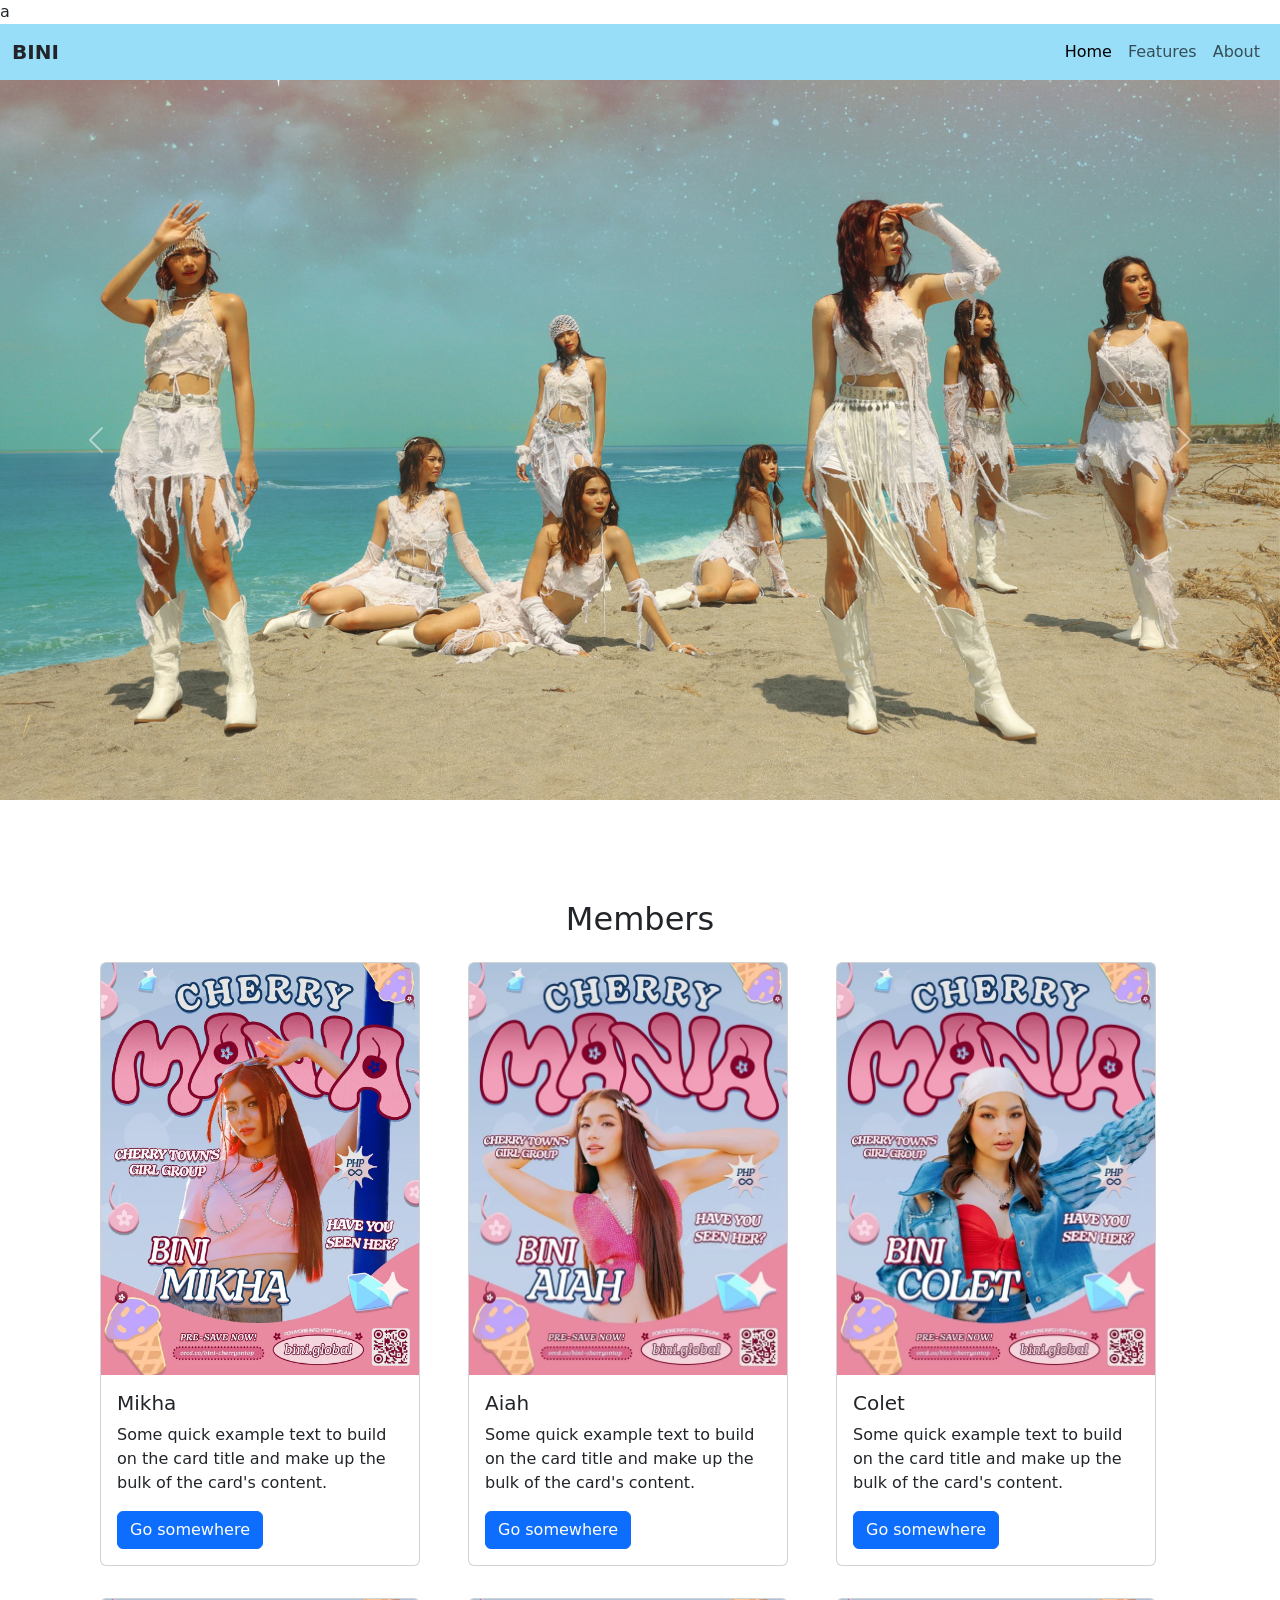
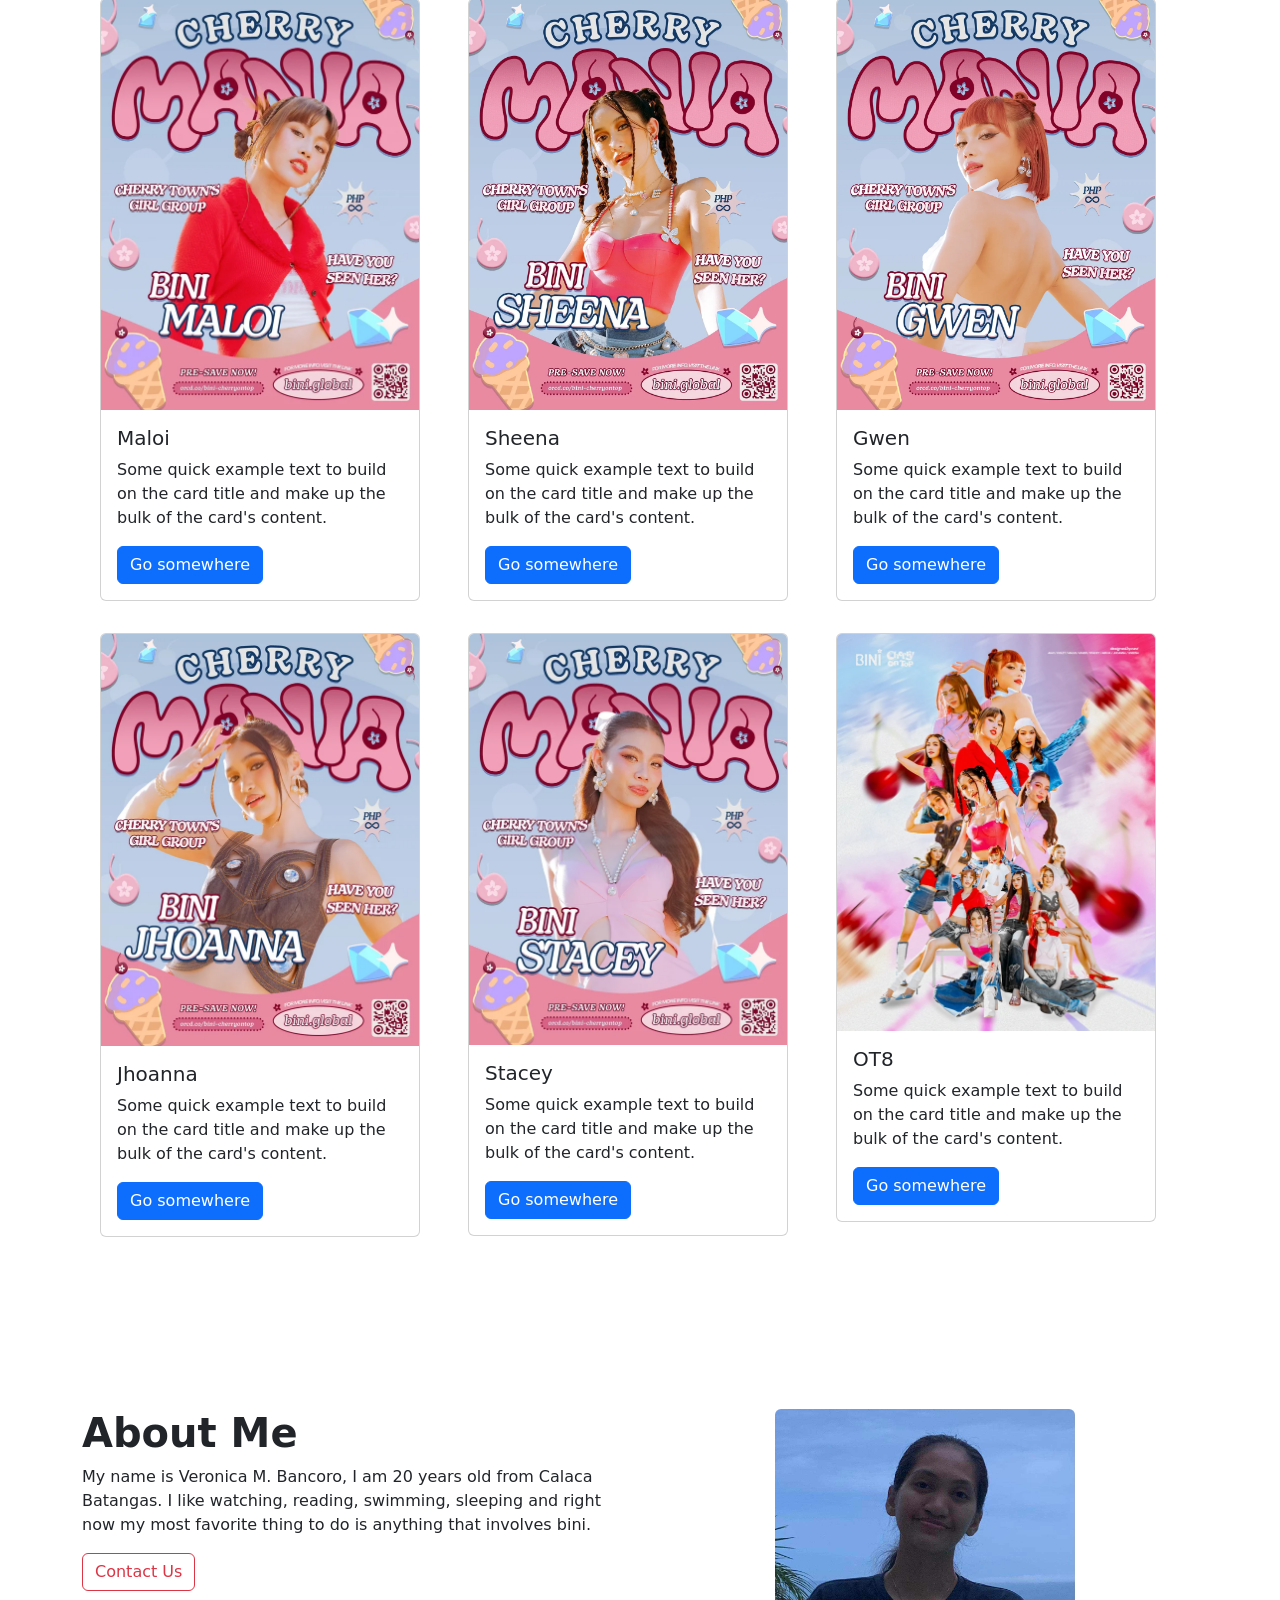
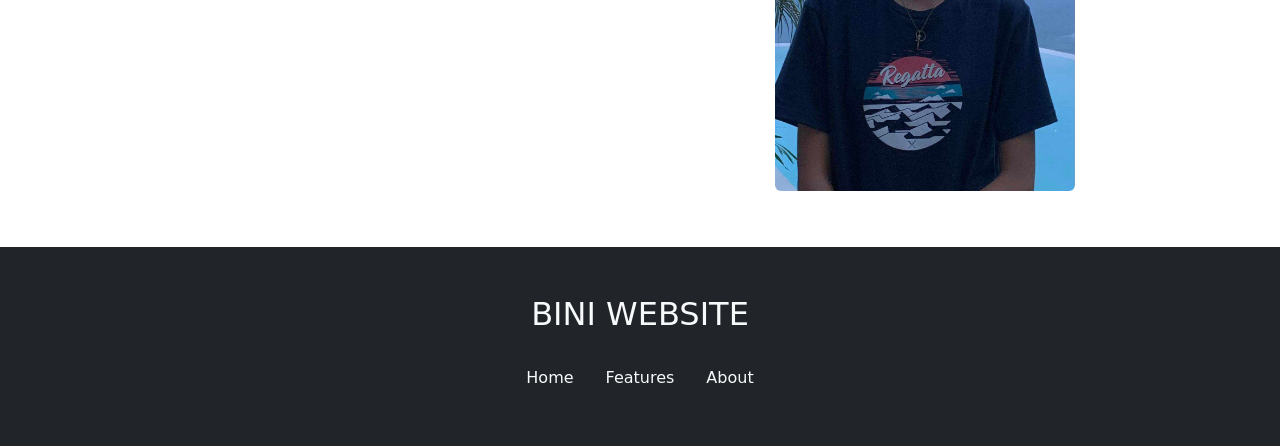
==== Activity1/index.html @ fbb11563 "Activity1" ====
a<!doctype html>
<html lang="en">
  <head>
    <meta charset="utf-8">
    <meta name="viewport" content="width=device-width, initial-scale=1">
    <link href="https://cdn.jsdelivr.net/npm/bootstrap@5.3.3/dist/css/bootstrap.min.css" rel="stylesheet" integrity="sha384-QWTKZyjpPEjISv5WaRU9OFeRpok6YctnYmDr5pNlyT2bRjXh0JMhjY6hW+ALEwIH" crossorigin="anonymous">
    <link rel="stylesheet" href="design.css">
    <title>Activity1</title>
</head>
    <body>
        <header>
              
            <nav class="navbar navbar-expand-lg" style="background-color: #98def8;" >
                <div class="container-fluid">
                  <a class="navbar-brand text-dark fw-semibold" href="#">BINI</a>
                  <button class="navbar-toggler" type="button" data-bs-toggle="collapse" data-bs-target="#navbarText" aria-controls="navbarText" aria-expanded="false" aria-label="Toggle navigation">
                    <span class="navbar-toggler-icon"></span>
                  </button>
                  <div class="collapse navbar-collapse d-flex justify-content-end" id="navbarText" >
                    <ul class="navbar-nav ms-auto mb-2 mb-lg-0">
                      <li class="nav-item">
                        <a class="nav-link active" aria-current="page" href="#">Home</a>
                      </li>
                      <li class="nav-item">
                        <a class="nav-link" href="#">Features</a>
                      </li>
                      <li class="nav-item">
                        <a class="nav-link" href="#">About</a>
                      </li>
                    </ul>
                    
                  </div>
                </div>
              </nav>

        </header>
        
        
    <main>
        <section id="Home">
            <div id="carouselExampleAutoplaying" class="carousel slide" data-bs-ride="carousel">
                <div class="carousel-inner">
                  <div class="carousel-item active" data-bs-interval="3000">
                    <img src="assets/bini.jpg" class="d-block w-100" alt="...">
                  </div>
                  <div class="carousel-item" data-bs-interval="3000">
                    <img src="assets/bini2.jpg" class="d-block w-100" alt="...">
                  </div>
                  <div class="carousel-item" data-bs-interval="3000">
                    <img src="assets/bini3.png" class="d-block w-100" alt="...">
                  </div>
                </div>
                <button class="carousel-control-prev" type="button" data-bs-target="#carouselExampleAutoplaying" data-bs-slide="prev">
                  <span class="carousel-control-prev-icon" aria-hidden="true"></span>
                  <span class="visually-hidden">Previous</span>
                </button>
                <button class="carousel-control-next" type="button" data-bs-target="#carouselExampleAutoplaying" data-bs-slide="next">
                  <span class="carousel-control-next-icon" aria-hidden="true"></span>
                  <span class="visually-hidden">Next</span>
                </button>
              </div>
            
        </section>

        <section id="Features">
            <h2 class="text-center">Members</h2>
            <div class="row">
                <div class="cols col-4 my-3">
                    <div class="card" style="width: 20rem;">
                        <img src="assets/mikhs.webp" class="card-img-top" alt="...">
                        <div class="card-body">
                          <h5 class="card-title">Mikha</h5>
                          <p class="card-text">Some quick example text to build on the card title and make up the bulk of the card's content.</p>
                          <a href="#" class="btn btn-primary">Go somewhere</a>
                        </div>
                        </div>
                </div>

                <div class="cols col-4 my-3">
                    <div class="card" style="width: 20rem;">
                        <img src="assets/aiah.webp" class="card-img-top" alt="...">
                        <div class="card-body">
                          <h5 class="card-title">Aiah</h5>
                          <p class="card-text">Some quick example text to build on the card title and make up the bulk of the card's content.</p>
                          <a href="#" class="btn btn-primary">Go somewhere</a>
                        </div>
                        </div>
                </div>

                <div class="cols col-4 my-3">
                    <div class="card" style="width: 20rem;">
                        <img src="assets/colet.webp" class="card-img-top" alt="...">
                        <div class="card-body">
                          <h5 class="card-title">Colet</h5>
                          <p class="card-text">Some quick example text to build on the card title and make up the bulk of the card's content.</p>
                          <a href="#" class="btn btn-primary">Go somewhere</a>
                        </div>
                        </div>
                </div>

                <div class="cols col-4 my-3">
                    <div class="card" style="width: 20rem;">
                        <img src="assets/maloi.webp" class="card-img-top" alt="...">
                        <div class="card-body">
                          <h5 class="card-title">Maloi</h5>
                          <p class="card-text">Some quick example text to build on the card title and make up the bulk of the card's content.</p>
                          <a href="#" class="btn btn-primary">Go somewhere</a>
                        </div>
                        </div>
                </div>

                <div class="cols col-4 my-3">
                    <div class="card" style="width: 20rem;">
                        <img src="assets/sheena.webp" class="card-img-top" alt="...">
                        <div class="card-body">
                          <h5 class="card-title">Sheena</h5>
                          <p class="card-text">Some quick example text to build on the card title and make up the bulk of the card's content.</p>
                          <a href="#" class="btn btn-primary">Go somewhere</a>
                        </div>
                        </div>
                </div>

                <div class="cols col-4 my-3">
                    <div class="card" style="width: 20rem;">
                        <img src="assets/gwen.webp" class="card-img-top" alt="...">
                        <div class="card-body">
                          <h5 class="card-title">Gwen</h5>
                          <p class="card-text">Some quick example text to build on the card title and make up the bulk of the card's content.</p>
                          <a href="#" class="btn btn-primary">Go somewhere</a>
                        </div>
                        </div>
                </div>

                <div class="cols col-4 my-3">
                    <div class="card" style="width: 20rem;">
                        <img src="assets/jho.webp" class="card-img-top" alt="...">
                        <div class="card-body">
                          <h5 class="card-title">Jhoanna</h5>
                          <p class="card-text">Some quick example text to build on the card title and make up the bulk of the card's content.</p>
                          <a href="#" class="btn btn-primary">Go somewhere</a>
                        </div>
                        </div>
                </div>

                <div class="cols col-4 my-3">
                    <div class="card" style="width: 20rem;">
                        <img src="assets/staku.webp" class="card-img-top" alt="...">
                        <div class="card-body">
                          <h5 class="card-title">Stacey</h5>
                          <p class="card-text">Some quick example text to build on the card title and make up the bulk of the card's content.</p>
                          <a href="#" class="btn btn-primary">Go somewhere</a>
                        </div>
                        </div>
                </div>

                <div class="cols col-4 my-3">
                    <div class="card" style="width: 20rem;">
                        <img src="assets/ot8.webp" class="card-img-top" alt="...">
                        <div class="card-body">
                          <h5 class="card-title">OT8</h5>
                          <p class="card-text">Some quick example text to build on the card title and make up the bulk of the card's content.</p>
                          <a href="#" class="btn btn-primary">Go somewhere</a>
                        </div>
                        </div>
                </div>
 
            </div>

        </section>

            
            <section id="About" class="p-5 my-2">
                <div class="container">
                    <div class="row">
                       
                        <div class="col-md-6">
                        <h2 class="display-6 fw-semibold">About Me</h2>
                        <p>My name is Veronica M. Bancoro, I am 20 years old from Calaca Batangas. I like watching, reading, swimming, 
                            sleeping and right now my most favorite thing to do is anything that involves bini.</p>
            
                            <div class="mt-3">
                                <a href="#" class="btn btn-outline-danger">Contact Us</a>
                            </div>
                        </div>
                       
                        <div class="col-md-6 text-center">
                            <img src="assets/about.jpg" class="img-fluid rounded custom-size" alt="">
                        </div>
                    </div>
                </div>
            </section>
   

    </main>

    <footer class="bg-dark text-light p-5 text-center">
        <h2 class="+display-6 fw-light mb-4">BINI WEBSITE</h2>
        <ul class="nav justify-content-center">
            <li class="nav-item">
                <a class="nav-link text-light fw-light" aria-current="page" href="#">Home</a>
            </li>
            <li class="nav-item">
                <a class="nav-link text-light fw-light" aria-current="page" href="#">Features</a>
            </li>
            <li class="nav-item">
                <a class="nav-link text-light fw-light" aria-current="page" href="#">About</a>
            </li>
        </ul>
    </footer>

    <script src="https://cdn.jsdelivr.net/npm/bootstrap@5.3.3/dist/js/bootstrap.bundle.min.js" integrity="sha384-YvpcrYf0tY3lHB60NNkmXc5s9fDVZLESaAA55NDzOxhy9GkcIdslK1eN7N6jIeHz" crossorigin="anonymous"></script>
    </body>
   

</html>
---- Activity1/design.css ----
#Features{
    padding:100px;
    
    
}
.custom-size {
    width: 300px;
    height: auto;
}
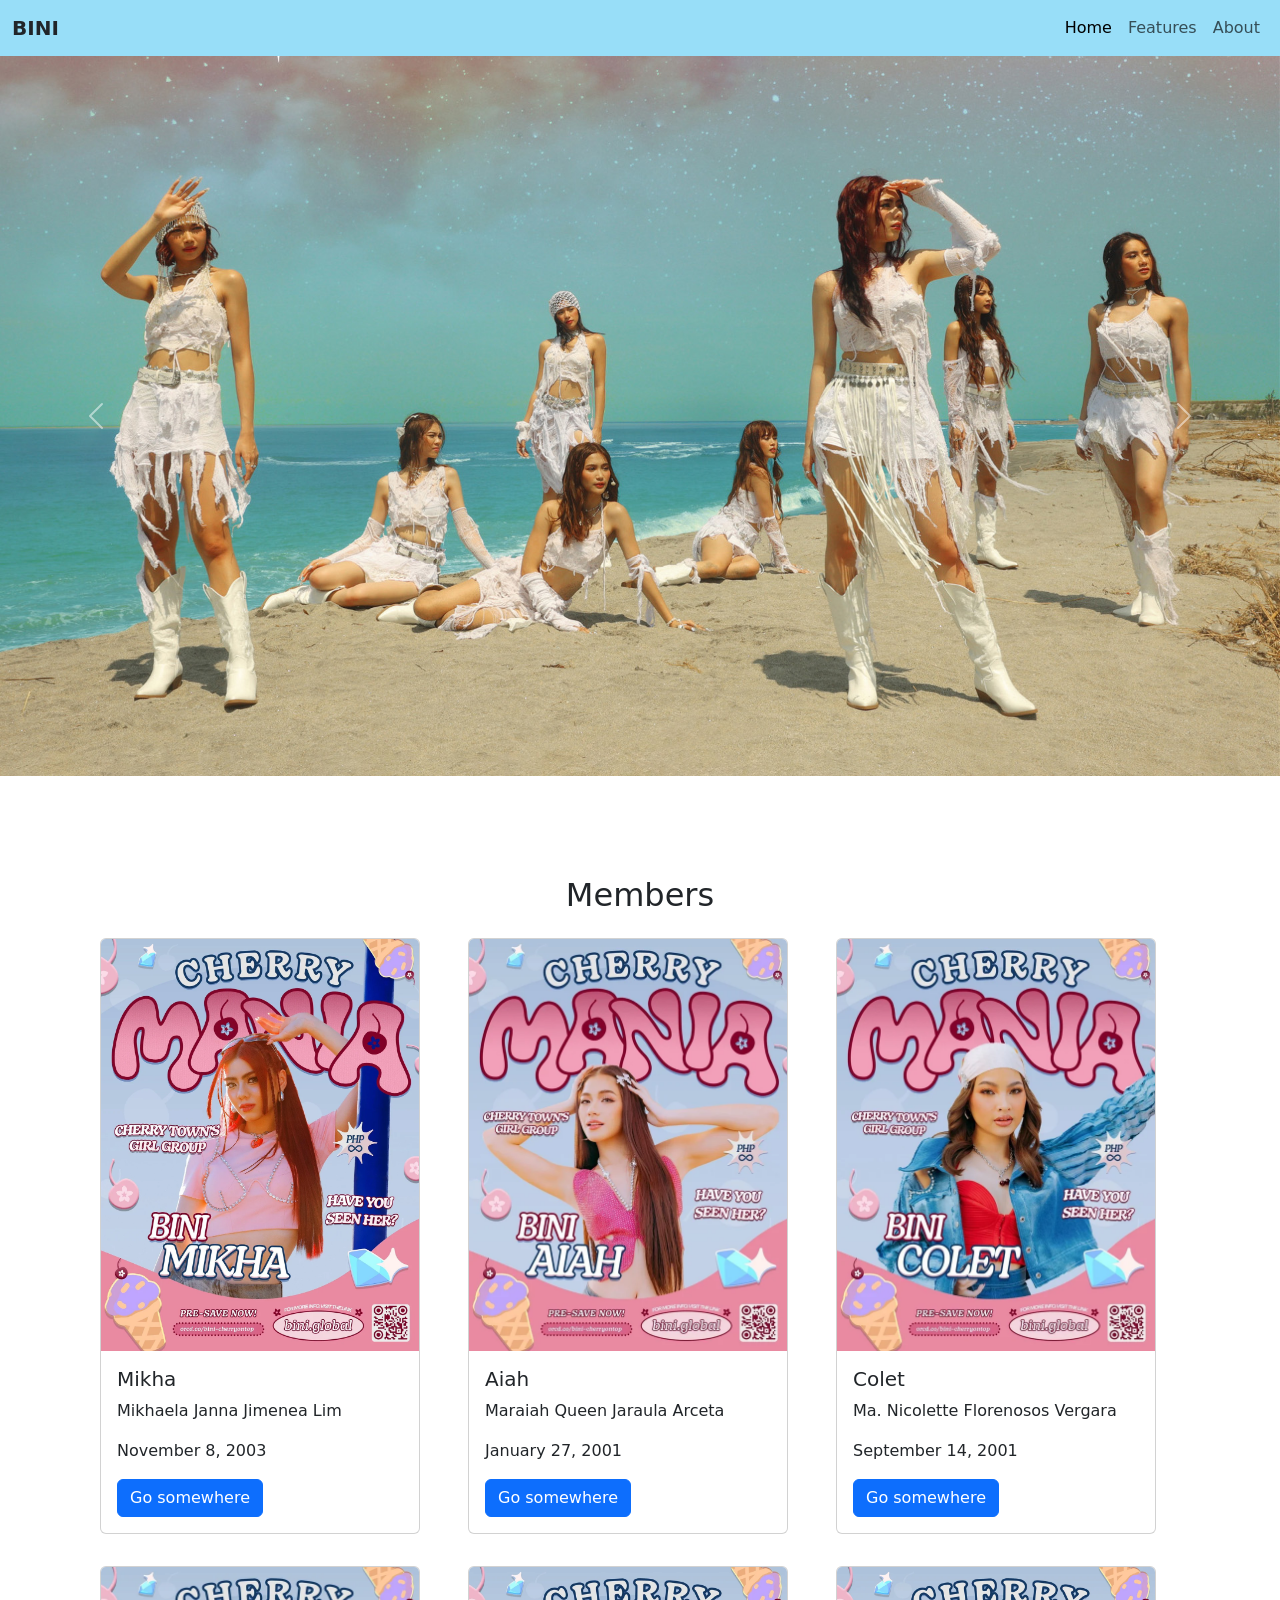
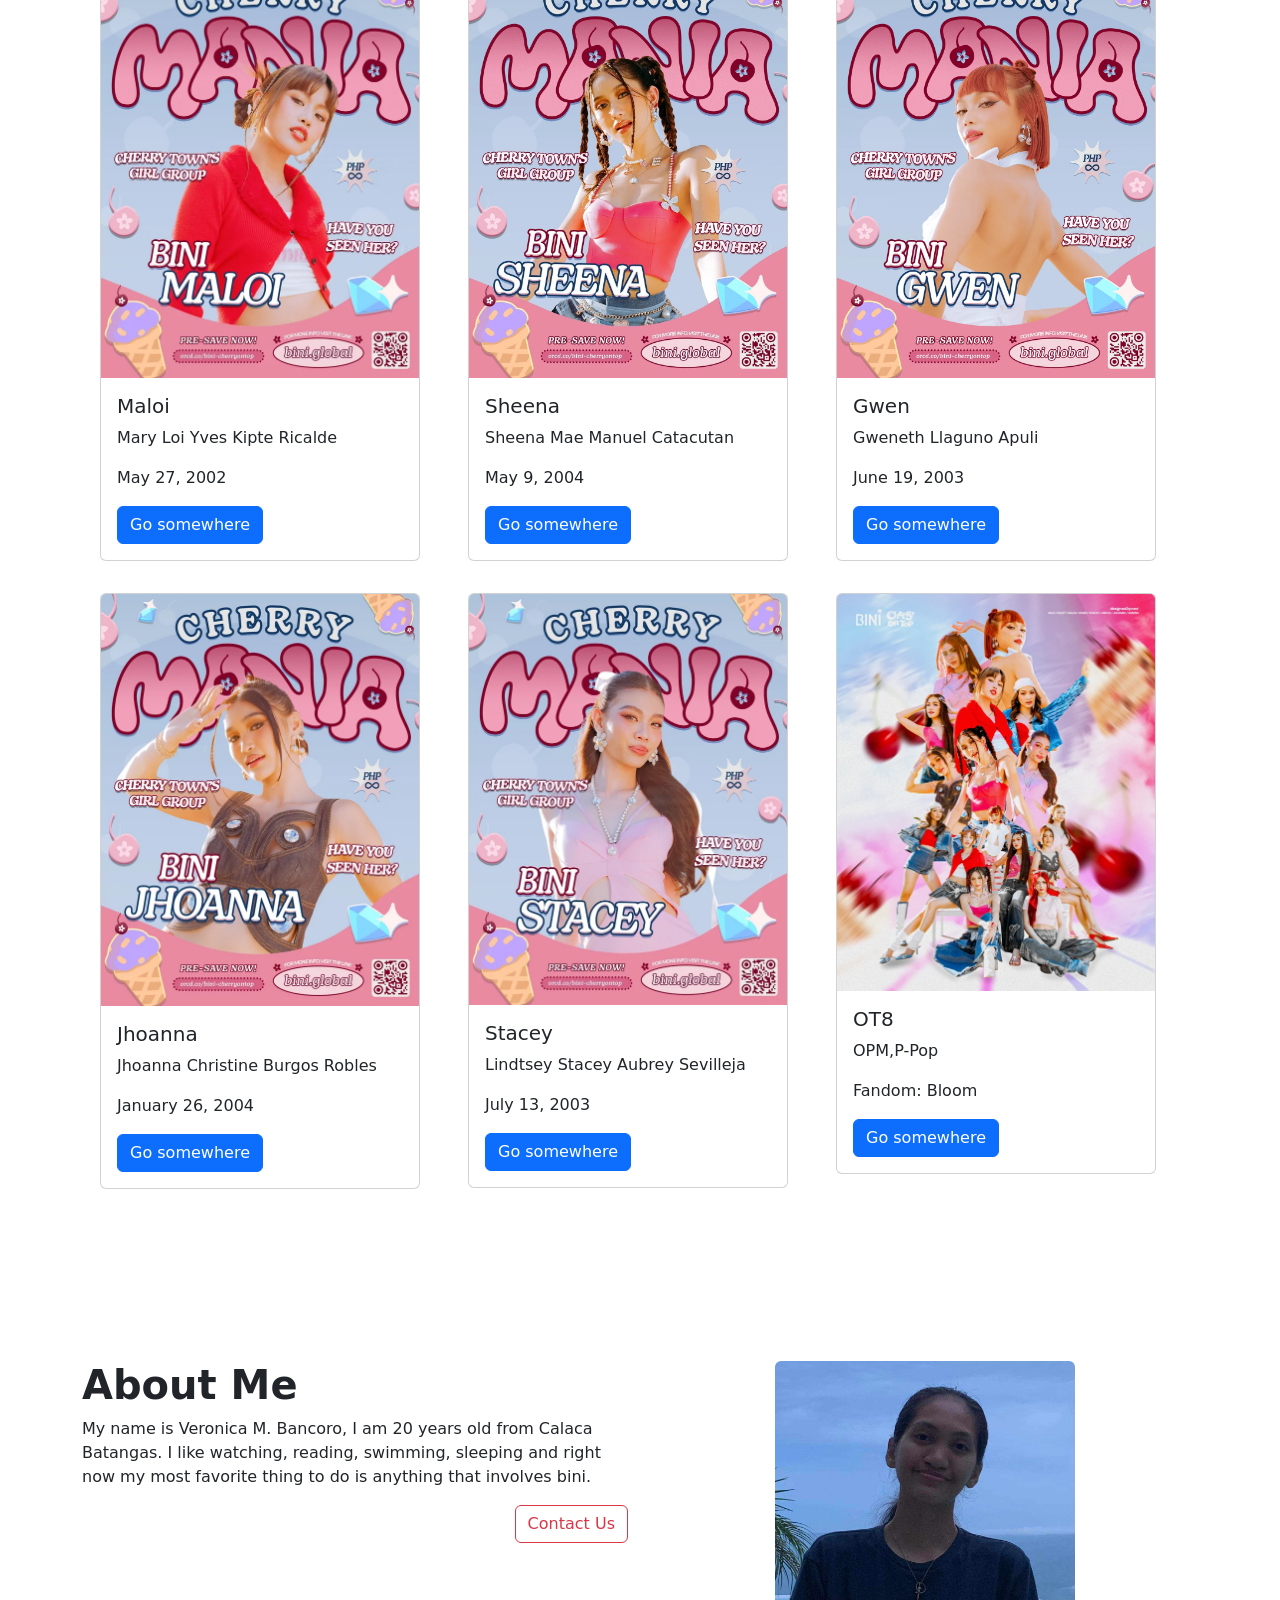
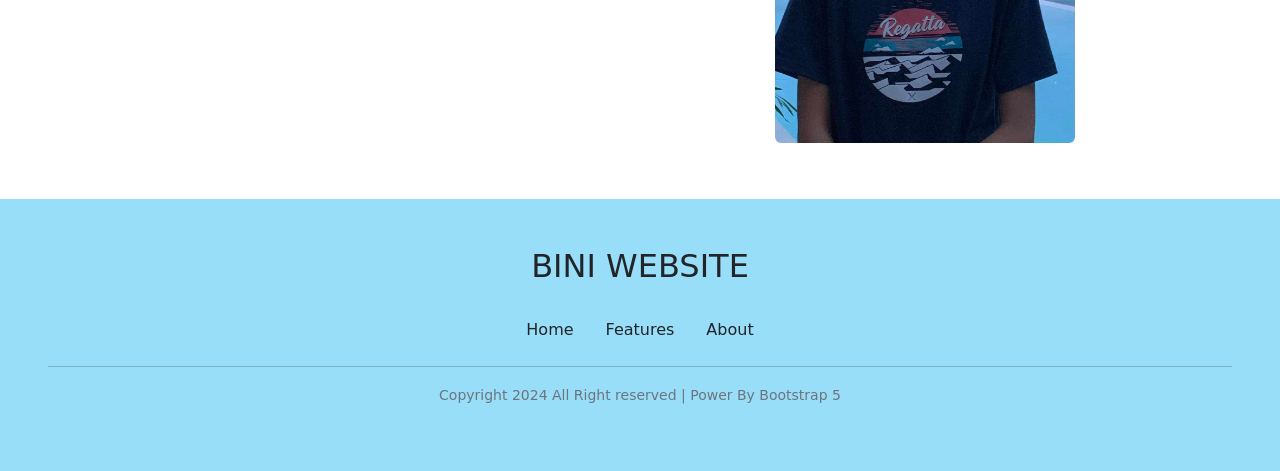
==== commit 87a110c8: "Activity1" ====
--- a/Activity1/index.html
+++ b/Activity1/index.html
@@ -1,4 +1,4 @@
-a<!doctype html>
+<!doctype html>
 <html lang="en">
   <head>
     <meta charset="utf-8">
@@ -70,7 +70,8 @@
                         <img src="assets/mikhs.webp" class="card-img-top" alt="...">
                         <div class="card-body">
                           <h5 class="card-title">Mikha</h5>
-                          <p class="card-text">Some quick example text to build on the card title and make up the bulk of the card's content.</p>
+                          <p class="card-text">Mikhaela Janna Jimenea Lim</p>
+                          <p class="card-text">November 8, 2003</p>
                           <a href="#" class="btn btn-primary">Go somewhere</a>
                         </div>
                         </div>
@@ -81,7 +82,8 @@
                         <img src="assets/aiah.webp" class="card-img-top" alt="...">
                         <div class="card-body">
                           <h5 class="card-title">Aiah</h5>
-                          <p class="card-text">Some quick example text to build on the card title and make up the bulk of the card's content.</p>
+                          <p class="card-text">Maraiah Queen Jaraula Arceta</p>
+                          <p class="card-text">January 27, 2001</p>
                           <a href="#" class="btn btn-primary">Go somewhere</a>
                         </div>
                         </div>
@@ -92,7 +94,8 @@
                         <img src="assets/colet.webp" class="card-img-top" alt="...">
                         <div class="card-body">
                           <h5 class="card-title">Colet</h5>
-                          <p class="card-text">Some quick example text to build on the card title and make up the bulk of the card's content.</p>
+                          <p class="card-text">Ma. Nicolette Florenosos Vergara</p>
+                          <p class="card-text">September 14, 2001</p>
                           <a href="#" class="btn btn-primary">Go somewhere</a>
                         </div>
                         </div>
@@ -103,7 +106,8 @@
                         <img src="assets/maloi.webp" class="card-img-top" alt="...">
                         <div class="card-body">
                           <h5 class="card-title">Maloi</h5>
-                          <p class="card-text">Some quick example text to build on the card title and make up the bulk of the card's content.</p>
+                          <p class="card-text">Mary Loi Yves Kipte Ricalde</p>
+                          <p class="card-text">May 27, 2002</p>
                           <a href="#" class="btn btn-primary">Go somewhere</a>
                         </div>
                         </div>
@@ -114,7 +118,8 @@
                         <img src="assets/sheena.webp" class="card-img-top" alt="...">
                         <div class="card-body">
                           <h5 class="card-title">Sheena</h5>
-                          <p class="card-text">Some quick example text to build on the card title and make up the bulk of the card's content.</p>
+                          <p class="card-text">Sheena Mae Manuel Catacutan</p>
+                          <p class="card-text">May 9, 2004</p>
                           <a href="#" class="btn btn-primary">Go somewhere</a>
                         </div>
                         </div>
@@ -125,7 +130,8 @@
                         <img src="assets/gwen.webp" class="card-img-top" alt="...">
                         <div class="card-body">
                           <h5 class="card-title">Gwen</h5>
-                          <p class="card-text">Some quick example text to build on the card title and make up the bulk of the card's content.</p>
+                          <p class="card-text">Gweneth Llaguno Apuli</p>
+                          <p class="card-text">June 19, 2003</p>
                           <a href="#" class="btn btn-primary">Go somewhere</a>
                         </div>
                         </div>
@@ -136,7 +142,8 @@
                         <img src="assets/jho.webp" class="card-img-top" alt="...">
                         <div class="card-body">
                           <h5 class="card-title">Jhoanna</h5>
-                          <p class="card-text">Some quick example text to build on the card title and make up the bulk of the card's content.</p>
+                          <p class="card-text">Jhoanna Christine Burgos Robles</p>
+                          <p class="card-text">January 26, 2004</p>
                           <a href="#" class="btn btn-primary">Go somewhere</a>
                         </div>
                         </div>
@@ -147,7 +154,8 @@
                         <img src="assets/staku.webp" class="card-img-top" alt="...">
                         <div class="card-body">
                           <h5 class="card-title">Stacey</h5>
-                          <p class="card-text">Some quick example text to build on the card title and make up the bulk of the card's content.</p>
+                          <p class="card-text">Lindtsey Stacey Aubrey Sevilleja</p>
+                          <p class="card-text">July 13, 2003</p>
                           <a href="#" class="btn btn-primary">Go somewhere</a>
                         </div>
                         </div>
@@ -158,7 +166,8 @@
                         <img src="assets/ot8.webp" class="card-img-top" alt="...">
                         <div class="card-body">
                           <h5 class="card-title">OT8</h5>
-                          <p class="card-text">Some quick example text to build on the card title and make up the bulk of the card's content.</p>
+                          <p class="card-text">OPM,P-Pop</p>
+                          <p class="card-text">Fandom: Bloom</p>
                           <a href="#" class="btn btn-primary">Go somewhere</a>
                         </div>
                         </div>
@@ -178,7 +187,7 @@
                         <p>My name is Veronica M. Bancoro, I am 20 years old from Calaca Batangas. I like watching, reading, swimming, 
                             sleeping and right now my most favorite thing to do is anything that involves bini.</p>
             
-                            <div class="mt-3">
+                            <div class="mt-3 button-container">
                                 <a href="#" class="btn btn-outline-danger">Contact Us</a>
                             </div>
                         </div>
@@ -193,19 +202,23 @@
 
     </main>
 
-    <footer class="bg-dark text-light p-5 text-center">
+    <footer class=" text-dark p-5 text-center" style="background-color: #98def8;">
         <h2 class="+display-6 fw-light mb-4">BINI WEBSITE</h2>
         <ul class="nav justify-content-center">
             <li class="nav-item">
-                <a class="nav-link text-light fw-light" aria-current="page" href="#">Home</a>
+                <a class="nav-link text-dark fw-light" aria-current="page" href="#">Home</a>
             </li>
             <li class="nav-item">
-                <a class="nav-link text-light fw-light" aria-current="page" href="#">Features</a>
+                <a class="nav-link text-dark fw-light" aria-current="page" href="#">Features</a>
             </li>
             <li class="nav-item">
-                <a class="nav-link text-light fw-light" aria-current="page" href="#">About</a>
+                <a class="nav-link text-dark fw-light" aria-current="page" href="#">About</a>
             </li>
         </ul>
+        <hr>
+        <p>
+            <small class="text-secondary fw-light">Copyright 2024 All Right reserved | Power By Bootstrap 5</small>
+        </p>
     </footer>
 
     <script src="https://cdn.jsdelivr.net/npm/bootstrap@5.3.3/dist/js/bootstrap.bundle.min.js" integrity="sha384-YvpcrYf0tY3lHB60NNkmXc5s9fDVZLESaAA55NDzOxhy9GkcIdslK1eN7N6jIeHz" crossorigin="anonymous"></script>
--- a/Activity1/design.css
+++ b/Activity1/design.css
@@ -10,3 +10,8 @@
     height: auto;
 }
 
+.button-container {
+    text-align: right;
+}
+
+
